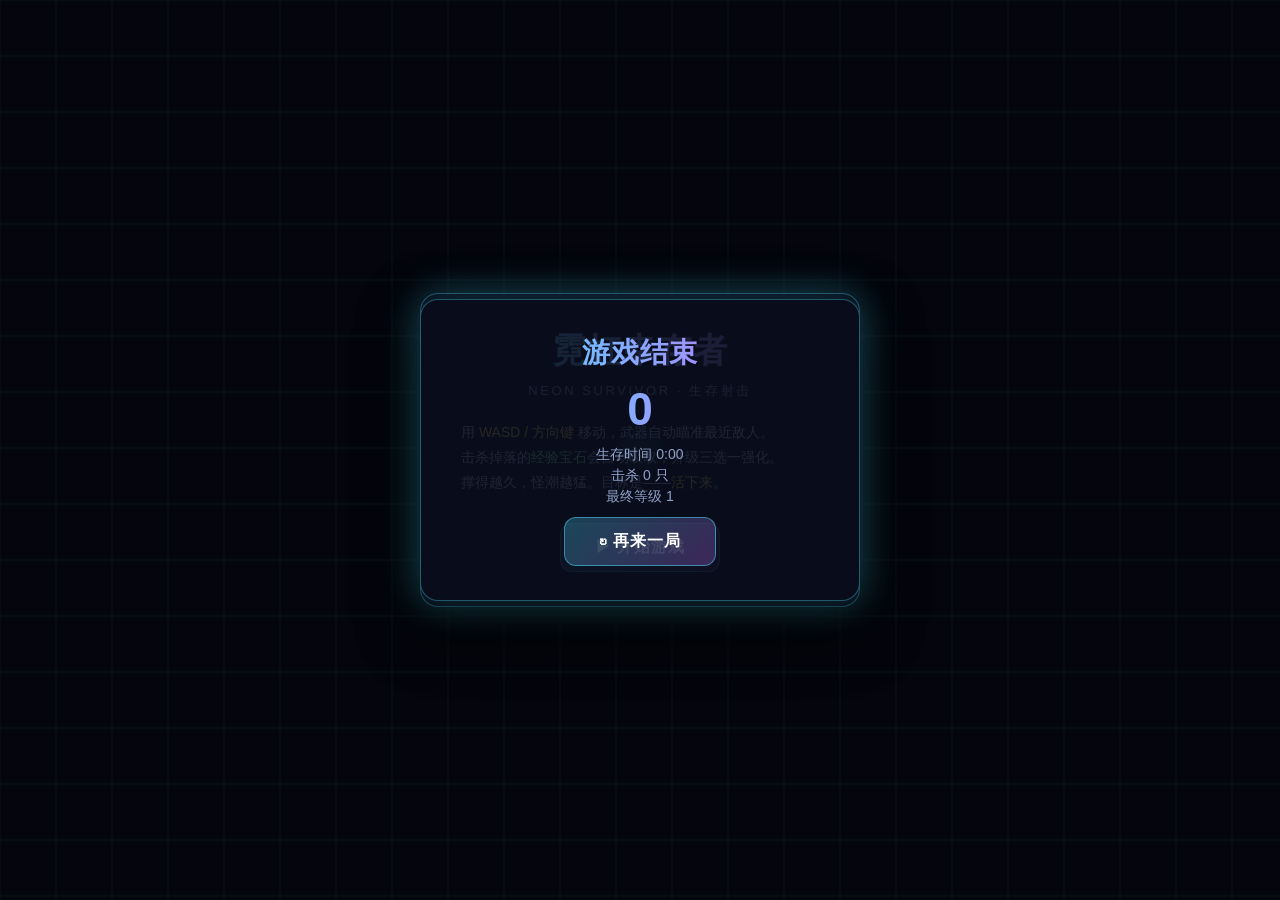
==== games/neon-survivor.html @ bb589f5a "自研游戏：霓虹幸存者（生存射击，升级三选一）" ====
<!doctype html>
<html lang="zh-CN">
<head>
<meta charset="utf-8">
<meta name="viewport" content="width=device-width,initial-scale=1,maximum-scale=1,user-scalable=no">
<title>霓虹幸存者 NEON SURVIVOR</title>
<style>
*{box-sizing:border-box;margin:0;padding:0}
html,body{height:100%;overflow:hidden;background:#05060d;font-family:-apple-system,BlinkMacSystemFont,"PingFang SC","Microsoft YaHei",sans-serif;color:#eef2ff;-webkit-tap-highlight-color:transparent;touch-action:none;user-select:none;-webkit-user-select:none}
#game{position:fixed;inset:0;display:block;background:#05060d}
.overlay{position:fixed;inset:0;display:flex;flex-direction:column;align-items:center;justify-content:center;text-align:center;z-index:10;pointer-events:none}
.overlay.active{pointer-events:auto}
.panel{background:rgba(10,14,28,.88);border:1px solid rgba(77,225,255,.35);border-radius:18px;padding:34px 40px;max-width:440px;width:88%;box-shadow:0 0 40px rgba(77,225,255,.2),0 24px 60px rgba(0,0,0,.6)}
h1{font-size:34px;font-weight:900;letter-spacing:.04em;background:linear-gradient(90deg,#4de1ff,#c86bff);-webkit-background-clip:text;background-clip:text;color:transparent}
.sub{color:#8fa0c8;font-size:13px;letter-spacing:.2em;margin-top:8px}
.desc{color:#b8c6e8;font-size:14px;line-height:1.8;margin:20px 0;text-align:left}
.btn{display:inline-block;margin-top:8px;padding:13px 34px;border-radius:12px;border:1px solid rgba(77,225,255,.5);background:linear-gradient(135deg,rgba(77,225,255,.25),rgba(200,107,255,.25));color:#fff;font-size:16px;font-weight:800;letter-spacing:.06em;cursor:pointer;transition:.15s}
.btn:hover{transform:translateY(-2px);box-shadow:0 0 24px rgba(77,225,255,.4)}
.key{color:#ffd166}
#hud{position:fixed;top:14px;left:14px;right:14px;display:flex;justify-content:space-between;gap:10px;z-index:5;pointer-events:none;font-size:13px}
.hud-item{background:rgba(8,12,24,.7);border:1px solid rgba(120,150,220,.2);border-radius:10px;padding:8px 13px;white-space:nowrap}
.hud-item b{color:#4de1ff}
#expbar{position:fixed;left:14px;right:14px;bottom:14px;height:8px;border-radius:99px;background:rgba(255,255,255,.08);overflow:hidden;z-index:5;pointer-events:none}
#expfill{height:100%;width:0%;border-radius:99px;background:linear-gradient(90deg,#4de1ff,#c86bff);transition:width .2s}
#upgrade{display:none}
#upgrade.active{display:flex}
.up-cards{display:flex;flex-direction:column;gap:10px;margin-top:16px}
.up-card{display:flex;justify-content:space-between;align-items:center;gap:12px;padding:13px 16px;border-radius:12px;border:1px solid rgba(120,150,220,.25);background:rgba(255,255,255,.04);cursor:pointer;transition:.15s;text-align:left}
.up-card:hover{border-color:rgba(77,225,255,.6);background:rgba(77,225,255,.1);transform:translateX(3px)}
.up-name{font-size:15px;font-weight:800}
.up-desc{font-size:12px;color:#8fa0c8;margin-top:3px}
.up-lv{font-size:12px;color:#4de1ff;white-space:nowrap}
#final-score{font-size:46px;font-weight:900;background:linear-gradient(90deg,#4de1ff,#c86bff);-webkit-background-clip:text;background-clip:text;color:transparent;margin:10px 0}
.stat{color:#8fa0c8;font-size:14px;margin:3px 0}
.hidden{display:none!important}
</style>
</head>
<body>
<canvas id="game"></canvas>

<div id="hud" class="hidden">
  <div class="hud-item">⏱ <b id="t-time">0:00</b></div>
  <div class="hud-item">💀 <b id="t-kills">0</b></div>
  <div class="hud-item">Lv <b id="t-lv">1</b></div>
  <div class="hud-item">❤ <b id="t-hp">5</b></div>
</div>
<div id="expbar" class="hidden"><div id="expfill"></div></div>

<div class="overlay active" id="start">
  <div class="panel">
    <h1>霓虹幸存者</h1>
    <div class="sub">NEON SURVIVOR · 生存射击</div>
    <div class="desc">
      用 <span class="key">WASD / 方向键</span> 移动，武器自动瞄准最近敌人。<br>
      击杀掉落的<span style="color:#7dffb0">经验宝石</span>会自动吸取，升级三选一强化。<br>
      撑得越久，怪潮越猛。目标是——<span class="key">活下来</span>。
    </div>
    <div class="btn" id="btn-start">▶ 开始游戏</div>
  </div>
</div>

<div class="overlay" id="upgrade">
  <div class="panel">
    <h1 style="font-size:26px">⬆ 升级强化</h1>
    <div class="sub">选择一项能力</div>
    <div class="up-cards" id="up-cards"></div>
  </div>
</div>

<div class="overlay" id="gameover">
  <div class="panel">
    <h1 style="font-size:28px">游戏结束</h1>
    <div id="final-score">0</div>
    <div class="stat">生存时间 <span id="f-time">0:00</span></div>
    <div class="stat">击杀 <span id="f-kills">0</span> 只</div>
    <div class="stat">最终等级 <span id="f-lv">1</span></div>
    <div class="btn" id="btn-restart">↻ 再来一局</div>
  </div>
</div>

<script>
(function(){
"use strict";
var cv=document.getElementById("game"),ctx=cv.getContext("2d");
var W=0,H=0;
function resize(){W=cv.width=innerWidth;H=cv.height=innerHeight;}
addEventListener("resize",resize);resize();

// 状态
var state="menu"; // menu | play | upgrade | over
var t=0, kills=0, level=1, exp=0, expNeed=6, shake=0;

// 音效
var AC=null;
function audio(){ if(!AC){var A=window.AudioContext||window.webkitAudioContext; if(A)AC=new A();} if(AC&&AC.state==="suspended")AC.resume(); return AC; }
function sfx(freq,dur,vol,type){var c=audio();if(!c)return;var t0=c.currentTime;var o=c.createOscillator(),g=c.createGain();o.type=type||"square";o.frequency.value=freq;g.gain.setValueAtTime(0.0001,t0);g.gain.exponentialRampToValueAtTime(vol||.15,t0+.01);g.gain.exponentialRampToValueAtTime(.0001,t0+dur);o.connect(g);g.connect(c.destination);o.start(t0);o.stop(t0+dur+.02);}
function shootSfx(){sfx(880,.06,.06,"square");}
function hitSfx(){sfx(220,.1,.12,"sawtooth");}
function dieSfx(){sfx(140,.18,.18,"sawtooth");}
function levelSfx(){sfx(660,.08,.14,"square");setTimeout(function(){sfx(990,.12,.14,"square")},80);}
function hurtSfx(){sfx(110,.2,.22,"sawtooth");}

// 玩家
var P={x:0,y:0,r:13,speed:210,hp:5,maxhp:5,fireCd:0,fireRate:2.4,damage:12,multi:1,spread:.18,range:9999,magnet:90};
P.x=W/2;P.y=H/2;

// 升级池
var UPGRADES=[
 {n:"射速提升",d:"攻击频率 +18%",f:function(){P.fireRate*=1.18;}},
 {n:"伤害强化",d:"子弹伤害 +8",f:function(){P.damage+=8;}},
 {n:"多重弹",d:"子弹数量 +1",f:function(){P.multi+=1;}},
 {n:"快速移动",d:"移动速度 +15%",f:function(){P.speed*=1.15;}},
 {n:"生命上限",d:"最大生命 +1，并回满",f:function(){P.maxhp+=1;P.hp=P.maxhp;}},
 {n:"吸取范围",d:"经验吸取范围 +40%",f:function(){P.magnet*=1.4;}},
];

var bullets=[],enemies=[],gems=[],parts=[];
var spawnT=0;

// 输入
var keys={};
addEventListener("keydown",function(e){keys[e.key.toLowerCase()]=1;if(["arrowup","arrowdown","arrowleft","arrowright"," "].includes(e.key.toLowerCase()))e.preventDefault();});
addEventListener("keyup",function(e){keys[e.key.toLowerCase()]=0;});
// 触屏：手指位置作为移动方向
var touch=null;
addEventListener("touchstart",function(e){var t=e.touches[0];touch={x:t.clientX,y:t.clientY};if(state==="menu")start();},{passive:true});
addEventListener("touchmove",function(e){var t=e.touches[0];touch={x:t.clientX,y:t.clientY};},{passive:true});
addEventListener("touchend",function(){touch=null;},{passive:true});

function start(){
  audio();
  P={x:W/2,y:H/2,r:13,speed:210,hp:5,maxhp:5,fireCd:0,fireRate:2.4,damage:12,multi:1,spread:.18,range:9999,magnet:90};
  bullets=[];enemies=[];gems=[];parts=[];
  t=0;kills=0;level=1;exp=0;expNeed=6;spawnT=0;shake=0;
  state="play";
  document.getElementById("start").classList.remove("active");
  document.getElementById("gameover").classList.remove("active");
  document.getElementById("hud").classList.remove("hidden");
  document.getElementById("expbar").classList.remove("hidden");
}
function gameOver(){
  state="over";hurtSfx();
  document.getElementById("hud").classList.add("hidden");
  document.getElementById("expbar").classList.add("hidden");
  document.getElementById("final-score").textContent=kills*10+Math.floor(t);
  document.getElementById("f-time").textContent=fmt(t);
  document.getElementById("f-kills").textContent=kills;
  document.getElementById("f-lv").textContent=level;
  document.getElementById("gameover").classList.add("active");
}
function fmt(s){s=Math.floor(s);return Math.floor(s/60)+":"+("0"+(s%60)).slice(-2);}

// 升级
function openUpgrade(){
  state="upgrade";levelSfx();
  var pool=UPGRADES.slice();
  // 洗牌取3
  var opts=[];for(var i=0;i<3&&pool.length;i++){opts.push(pool.splice(Math.floor(Math.random()*pool.length),1)[0]);}
  var box=document.getElementById("up-cards");box.innerHTML="";
  opts.forEach(function(u){
    var d=document.createElement("div");d.className="up-card";
    d.innerHTML='<div><div class="up-name">'+u.n+'</div><div class="up-desc">'+u.d+'</div></div><div class="up-lv">Lv'+level+'</div>';
    d.onclick=function(){u.f();level++;expNeed=Math.floor(6+level*2.2);exp=0;state="play";document.getElementById("upgrade").classList.remove("active");};
    box.appendChild(d);
  });
  document.getElementById("upgrade").classList.add("active");
}

function nearestEnemy(){
  var best=null,bd=1e9;
  for(var i=0;i<enemies.length;i++){var e=enemies[i];var dx=e.x-P.x,dy=e.y-P.y,d=dx*dx+dy*dy;if(d<bd){bd=d;best=e;}}
  return best;
}

function spawnEnemy(){
  var side=Math.floor(Math.random()*4),x,y;
  var m=60;
  if(side===0){x=Math.random()*W;y=-m;}else if(side===1){x=W+m;y=Math.random()*H;}
  else if(side===2){x=Math.random()*W;y=H+m;}else{x=-m;y=Math.random()*H;}
  var tier=Math.min(4,1+Math.floor(t/40));
  var hue=Math.random()*360;
  var hp=8+tier*6+t*0.6;
  enemies.push({x:x,y:y,r:10+Math.random()*6,speed:55+t*1.4+Math.random()*20,hp:hp,maxhp:hp,hue:hue,tier:tier,flash:0});
}

function shoot(){
  var e=nearestEnemy();
  var base=Math.atan2((e?e.y:0)-P.y,(e?e.x:0)-P.x);
  for(var i=0;i<P.multi;i++){
    var off=(i-(P.multi-1)/2)*P.spread;
    var a=base+off;
    bullets.push({x:P.x,y:P.y,vx:Math.cos(a)*480,vy:Math.sin(a)*480,r:4,life:1.2,dmg:P.damage,hue:195});
  }
  shootSfx();
  shake=Math.max(shake,1.2);
}

function addParts(x,y,hue,n){
  for(var i=0;i<n;i++){
    var a=Math.random()*Math.PI*2,s=40+Math.random()*160;
    parts.push({x:x,y:y,vx:Math.cos(a)*s,vy:Math.sin(a)*s,life:.5+Math.random()*.4,hue:hue,r:1.5+Math.random()*2.5});
  }
}

function update(dt){
  t+=dt;
  // 移动
  var mx=0,my=0;
  if(keys["w"]||keys["arrowup"])my-=1;
  if(keys["s"]||keys["arrowdown"])my+=1;
  if(keys["a"]||keys["arrowleft"])mx-=1;
  if(keys["d"]||keys["arrowright"])mx+=1;
  if(touch){var dx=touch.x-P.x,dy=touch.y-P.y,d=Math.sqrt(dx*dx+dy*dy);if(d>8){mx=dx/d;my=dy/d;}}
  var ml=Math.sqrt(mx*mx+my*my);if(ml>1){mx/=ml;my/=ml;}
  P.x+=mx*P.speed*dt;P.y+=my*P.speed*dt;
  P.x=Math.max(20,Math.min(W-20,P.x));P.y=Math.max(20,Math.min(H-20,P.y));

  // 射击
  P.fireCd-=dt;
  if(P.fireCd<=0){shoot();P.fireCd=1/P.fireRate;}

  // 子弹
  for(var i=bullets.length-1;i>=0;i--){var b=bullets[i];b.x+=b.vx*dt;b.y+=b.vy*dt;b.life-=dt;
    if(b.life<=0||b.x<-20||b.x>W+20||b.y<-20||b.y>H+20){bullets.splice(i,1);continue;}
    for(var j=enemies.length-1;j>=0;j--){var e=enemies[j];var ddx=b.x-e.x,ddy=b.y-e.y;
      if(ddx*ddx+ddy*ddy<(e.r+4)*(e.r+4)){e.hp-=b.dmg;e.flash=.08;hitSfx();addParts(b.x,b.y,e.hue,4);
        bullets.splice(i,1);
        if(e.hp<=0){kills++;dieSfx();addParts(e.x,e.y,e.hue,14);
          gems.push({x:e.x,y:e.y,r:5,vx:(Math.random()-.5)*40,vy:(Math.random()-.5)*40,hue:e.hue});
          if(Math.random()<.08)gems.push({x:e.x,y:e.y,r:7,vx:(Math.random()-.5)*40,vy:(Math.random()-.5)*40,hue:50});
          enemies.splice(j,1);
        }
        break;
      }}
  }

  // 敌人
  for(var k=0;k<enemies.length;k++){var en=enemies[k];var dx=P.x-en.x,dy=P.y-en.y,d=Math.sqrt(dx*dx+dy*dy)||1;
    en.x+=dx/d*en.speed*dt;en.y+=dy/d*en.speed*dt;en.flash=Math.max(0,en.flash-dt);
    if(d<P.r+en.r){P.hp-=1;hurtSfx();shake=Math.max(shake,6);addParts(P.x,P.y,0,12);enemies.splice(k,1);k--;if(P.hp<=0){gameOver();return;}}
  }

  // 生成
  spawnT-=dt;
  if(spawnT<=0){var n=Math.min(10,1+Math.floor(t/12));for(var s=0;s<n;s++)spawnEnemy();spawnT=Math.max(.4,1.1-t*0.006);}

  // 宝石吸取
  for(var g=gems.length-1;g>=0;g--){var gm=gems[g];gm.x+=gm.vx*dt;gm.y+=gm.vy*dt;gm.vx*=.9;gm.vy*=.9;
    var gdx=P.x-gm.x,gdy=P.y-gm.y,gd=Math.sqrt(gdx*gdx+gdy*gdy);
    if(gd<P.magnet){gm.x+=gdx/gd*300*dt;gm.y+=gdy/gd*300*dt;}
    if(gd<16){exp+=gm.r>5?3:1;sfx(1400,.05,.1,"sine");gems.splice(g,1);}
  }

  // 粒子
  for(var p=parts.length-1;p>=0;p--){var pt=parts[p];pt.x+=pt.vx*dt;pt.y+=pt.vy*dt;pt.vx*=.92;pt.vy*=.92;pt.life-=dt;if(pt.life<=0)parts.splice(p,1);}

  // 升级
  if(exp>=expNeed){openUpgrade();}

  shake=Math.max(0,shake-dt*20);
}

function render(){
  ctx.fillStyle="#05060d";ctx.fillRect(0,0,W,H);
  ctx.save();
  if(shake>0)ctx.translate((Math.random()-.5)*shake,(Math.random()-.5)*shake);

  // 网格
  ctx.strokeStyle="rgba(77,225,255,.06)";ctx.lineWidth=1;
  var gs=56,off=(t*20)%gs;
  ctx.beginPath();
  for(var x=-off;x<W+gs;x+=gs){ctx.moveTo(x,0);ctx.lineTo(x,H);}
  for(var y=-off;y<H+gs;y+=gs){ctx.moveTo(0,y);ctx.lineTo(W,y);}
  ctx.stroke();

  // 宝石
  for(var i=0;i<gems.length;i++){var g=gems[i];ctx.save();ctx.shadowColor="hsl("+g.hue+",90%,60%)";ctx.shadowBlur=10;
    ctx.fillStyle="hsl("+g.hue+",90%,62%)";ctx.beginPath();ctx.arc(g.x,g.y,g.r,0,7);ctx.fill();ctx.restore();}

  // 敌人
  for(var j=0;j<enemies.length;j++){var e=enemies[j];
    ctx.save();ctx.shadowColor="hsl("+e.hue+",90%,55%)";ctx.shadowBlur=12;
    ctx.fillStyle=e.flash>0?"#fff":"hsl("+e.hue+",85%,58%)";
    ctx.beginPath();
    var spikes=5+e.tier;ctx.moveTo(e.x,e.y);
    for(var a=0;a<spikes*2;a++){var rad=(a%2?e.r*.55:e.r);var ang=a*Math.PI/spikes+t*3;ctx.lineTo(e.x+Math.cos(ang)*rad,e.y+Math.sin(ang)*rad);}
    ctx.closePath();ctx.fill();ctx.restore();
    // 血条
    if(e.hp<e.maxhp){ctx.fillStyle="rgba(0,0,0,.5)";ctx.fillRect(e.x-e.r,e.y-e.r-8,e.r*2,3);
      ctx.fillStyle="#ff5a40";ctx.fillRect(e.x-e.r,e.y-e.r-8,e.r*2*(e.hp/e.maxhp),3);}
  }

  // 子弹
  for(var b=0;b<bullets.length;b++){var bl=bullets[b];
    ctx.save();ctx.shadowColor="hsl("+bl.hue+",95%,65%)";ctx.shadowBlur=10;
    ctx.strokeStyle="hsl("+bl.hue+",95%,70%)";ctx.lineWidth=3;ctx.beginPath();
    ctx.moveTo(bl.x-bl.vx*.016,bl.y-bl.vy*.016);ctx.lineTo(bl.x,bl.y);ctx.stroke();ctx.restore();}

  // 玩家
  ctx.save();
  ctx.shadowColor="#4de1ff";ctx.shadowBlur=22;
  var pg=ctx.createRadialGradient(P.x,P.y,2,P.x,P.y,P.r+12);
  pg.addColorStop(0,"rgba(255,255,255,.95)");pg.addColorStop(.4,"#4de1ff");pg.addColorStop(1,"rgba(77,225,255,0)");
  ctx.fillStyle=pg;ctx.beginPath();ctx.arc(P.x,P.y,P.r+12,0,7);ctx.fill();
  ctx.fillStyle="#eefaff";ctx.beginPath();ctx.arc(P.x,P.y,P.r*.7,0,7);ctx.fill();
  ctx.restore();

  // 粒子
  for(var p=0;p<parts.length;p++){var pt=parts[p];
    ctx.save();ctx.globalAlpha=Math.max(0,pt.life*2);ctx.shadowColor="hsl("+pt.hue+",90%,60%)";ctx.shadowBlur=8;
    ctx.fillStyle="hsl("+pt.hue+",90%,65%)";ctx.fillRect(pt.x,pt.y,pt.r,pt.r);ctx.restore();}

  ctx.restore();
}

// 主循环
var last=performance.now();
function loop(now){
  var dt=Math.min(.05,(now-last)/1000);last=now;
  if(state==="play"){update(dt);render();}
  else if(state==="menu"||state==="over"){render();}
  else if(state==="upgrade"){render();}
  // HUD
  if(state!=="menu"){
    document.getElementById("t-time").textContent=fmt(t);
    document.getElementById("t-kills").textContent=kills;
    document.getElementById("t-lv").textContent=level;
    document.getElementById("t-hp").textContent=P.hp;
    document.getElementById("expfill").style.width=Math.min(100,exp/expNeed*100)+"%";
  }
  requestAnimationFrame(loop);
}
requestAnimationFrame(loop);

document.getElementById("btn-start").onclick=start;
document.getElementById("btn-restart").onclick=start;
})();
</script>
</body>
</html>
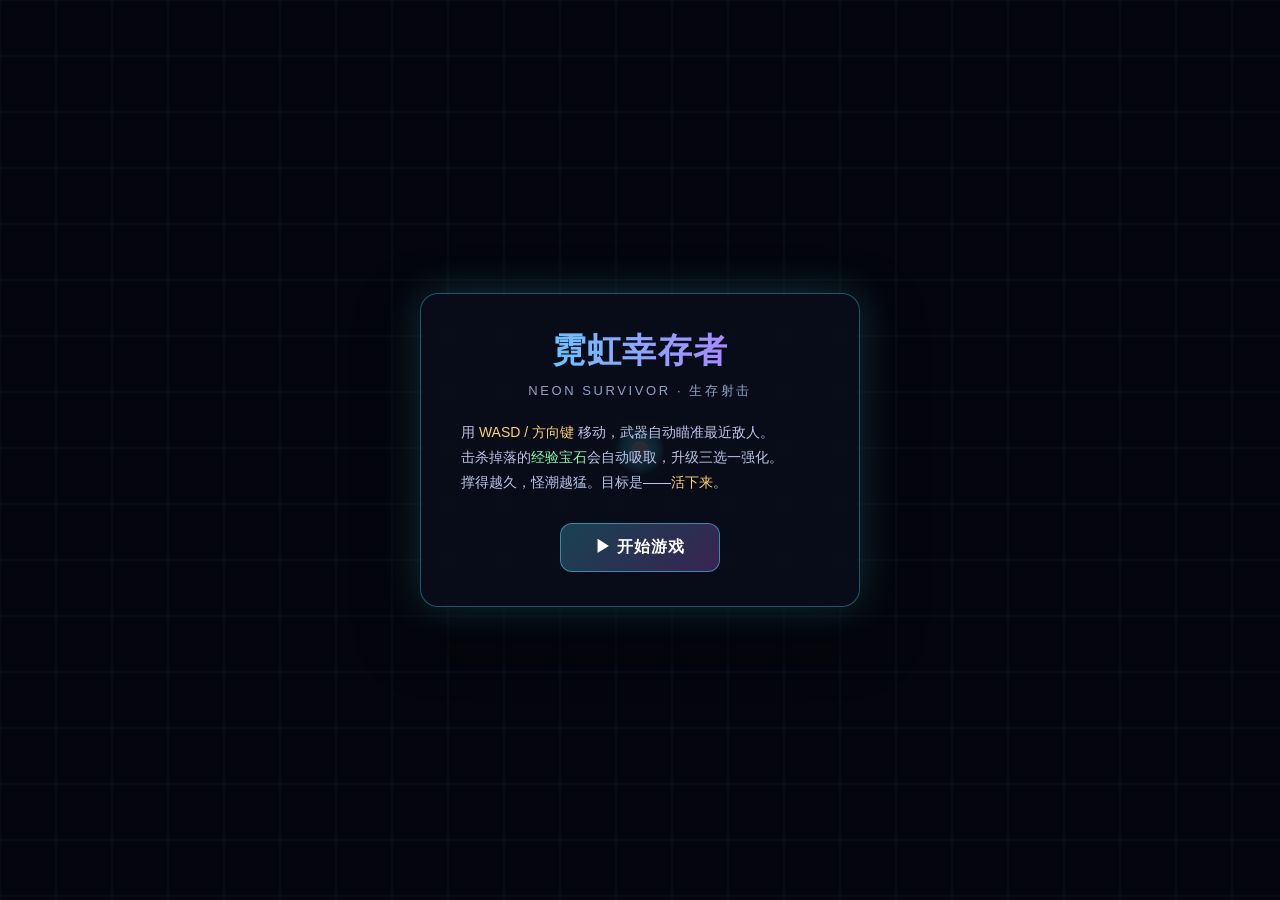
==== commit febad102: "修复霓虹幸存者：gameover弹窗默认隐藏，避免开局误显示游戏结束" ====
--- a/games/neon-survivor.html
+++ b/games/neon-survivor.html
@@ -24,6 +24,8 @@
 #expfill{height:100%;width:0%;border-radius:99px;background:linear-gradient(90deg,#4de1ff,#c86bff);transition:width .2s}
 #upgrade{display:none}
 #upgrade.active{display:flex}
+#gameover{display:none}
+#gameover.active{display:flex}
 .up-cards{display:flex;flex-direction:column;gap:10px;margin-top:16px}
 .up-card{display:flex;justify-content:space-between;align-items:center;gap:12px;padding:13px 16px;border-radius:12px;border:1px solid rgba(120,150,220,.25);background:rgba(255,255,255,.04);cursor:pointer;transition:.15s;text-align:left}
 .up-card:hover{border-color:rgba(77,225,255,.6);background:rgba(77,225,255,.1);transform:translateX(3px)}
